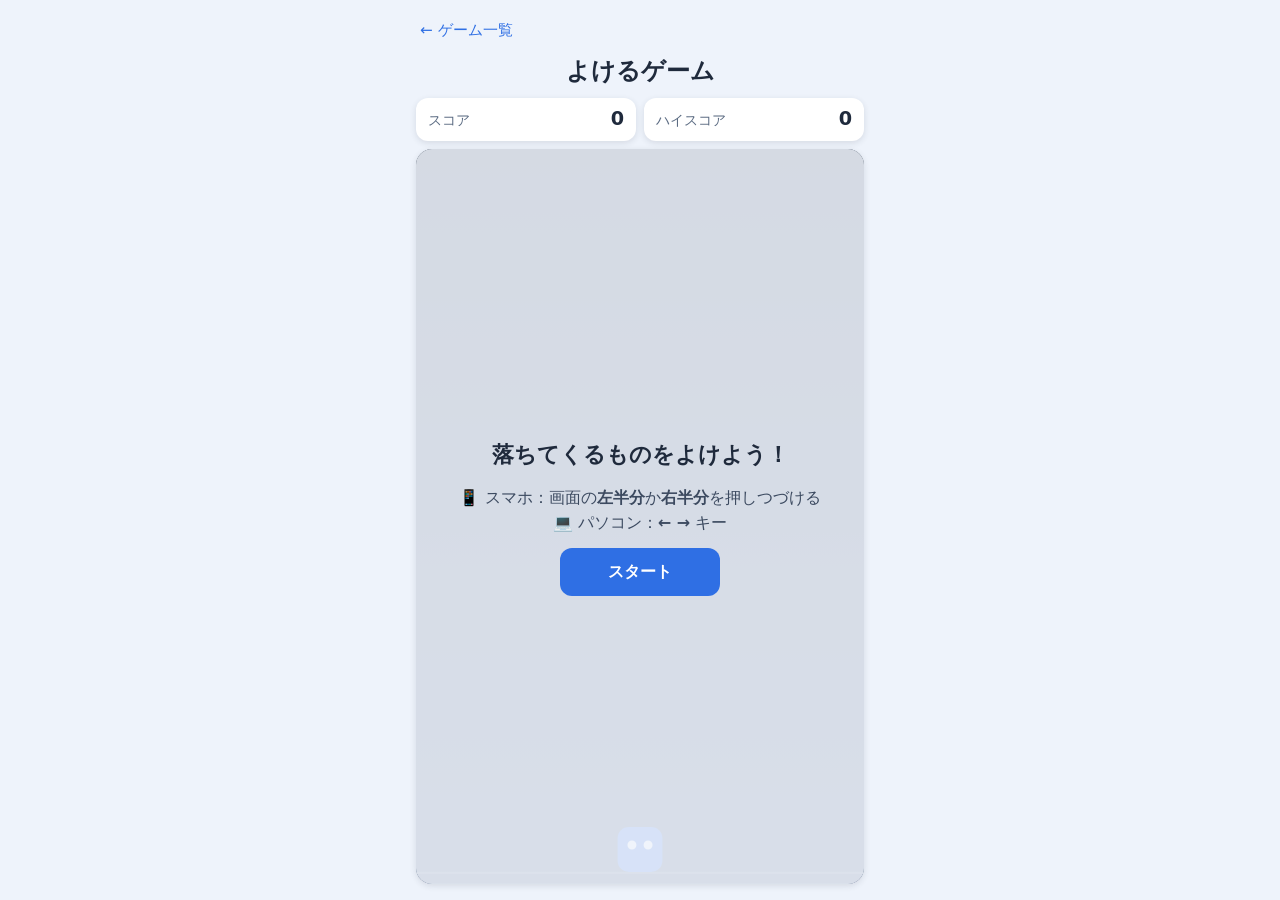
==== dodge/index.html @ 6bb7739e "落ちてくるものをよけるゲームを追加 - dodge/ に新しいゲーム（index.html・style.css・script.js）を作成 - 矢印キーと、画面の左右半分の長押しでプレイヤーを操作 -" ====
<!DOCTYPE html>
<html lang="ja">
<head>
  <meta charset="UTF-8">
  <!-- スマホの画面幅に合わせて表示し、指で拡大・縮小されないようにする設定 -->
  <meta name="viewport" content="width=device-width, initial-scale=1, maximum-scale=1, user-scalable=no">
  <title>よけるゲーム</title>
  <link rel="stylesheet" href="style.css">
</head>
<body>
  <main class="card">
    <!-- 一覧ページに戻るリンク。「../」は「1つ上のフォルダ」という意味 -->
    <a class="home-link" href="../index.html">← ゲーム一覧</a>
    <h1>よけるゲーム</h1>

    <!-- 今のスコアとハイスコア -->
    <dl class="status">
      <div><dt>スコア</dt><dd id="score">0</dd></div>
      <div><dt>ハイスコア</dt><dd id="high-score">0</dd></div>
    </dl>

    <!-- ゲーム画面。canvas（キャンバス）は JavaScript で絵を描ける「板」 -->
    <div class="stage" id="stage">
      <canvas id="game" aria-label="ゲーム画面"></canvas>

      <!-- ① スタート画面（ゲーム画面の上に重ねて表示） -->
      <section class="overlay" id="screen-start">
        <p class="overlay-title">落ちてくるものをよけよう！</p>
        <ul class="howto">
          <li>📱 スマホ：画面の<strong>左半分</strong>か<strong>右半分</strong>を押しつづける</li>
          <li>💻 パソコン：<strong>← →</strong> キー</li>
        </ul>
        <button type="button" class="primary" id="start-button">スタート</button>
      </section>

      <!-- ② ゲームオーバー画面（最初はかくしておく） -->
      <section class="overlay" id="screen-over" hidden>
        <p class="overlay-title">ゲームオーバー</p>
        <p class="final-score">スコア <span id="final-score">0</span></p>
        <p id="new-record" class="new-record" hidden>🎉 ハイスコア更新！</p>
        <button type="button" class="primary" id="retry-button">もう一回</button>
      </section>
    </div>
  </main>

  <script src="script.js"></script>
</body>
</html>
---- dodge/style.css ----
/* ===== 全体 ===== */
* {
  box-sizing: border-box; /* 幅の計算に余白や枠線をふくめる（はみ出し防止） */
}

html,
body {
  height: 100%;
}

body {
  margin: 0;
  background: #eef3fb;
  color: #1f2a3c;
  font-family: system-ui, -apple-system, "Hiragino Sans", "Noto Sans JP", sans-serif;
  line-height: 1.6;
  overflow: hidden;          /* ゲーム中に画面がスクロールしないようにする */
}

/* hidden 属性が付いた画面は必ずかくす */
[hidden] {
  display: none !important;
}

/* 真ん中に置くカード。スマホでは画面いっぱい、パソコンでは幅480pxまで。
   高さは画面の高さぴったり（dvh はスマホのアドレスバーを除いた高さ） */
.card {
  display: flex;
  flex-direction: column;
  max-width: 480px;
  height: 100vh;
  height: 100dvh;
  margin: 0 auto;
  padding: 16px 16px 16px;
}

/* 一覧ページに戻るリンク。指で押しやすいように高さを44px取る */
.home-link {
  align-self: flex-start;
  display: inline-flex;
  align-items: center;
  min-height: 44px;
  margin: -8px 0 0;
  padding: 0 4px;
  color: #2f6fe4;
  font-size: 0.95rem;
  text-decoration: none;
  touch-action: manipulation;
}

.home-link:hover {
  text-decoration: underline;
}

h1 {
  margin: 0 0 8px;
  text-align: center;
  font-size: 1.5rem;
}

/* ===== スコア表示 ===== */
.status {
  display: flex;
  gap: 8px;
  margin: 0 0 8px;
}

.status div {
  flex: 1;
  display: flex;
  justify-content: space-between;
  align-items: baseline;
  padding: 6px 12px;
  background: #fff;
  border-radius: 12px;
  box-shadow: 0 2px 6px rgba(31, 42, 60, 0.12);
}

.status dt {
  color: #5b6b82;
  font-size: 0.9rem;
}

.status dd {
  margin: 0;
  font-size: 1.2rem;
  font-weight: bold;
  font-variant-numeric: tabular-nums; /* 数字の幅をそろえて、ガタガタ動かないようにする */
}

/* ===== ゲーム画面 ===== */
/* 残りの高さをぜんぶ使う（flex: 1） */
.stage {
  position: relative;        /* 中の overlay をこの上に重ねるための基準 */
  flex: 1;
  min-height: 0;
  border-radius: 16px;
  overflow: hidden;
  box-shadow: 0 2px 6px rgba(31, 42, 60, 0.12);
}

#game {
  display: block;
  width: 100%;
  height: 100%;
  touch-action: none;        /* タッチしても画面が動いたり拡大したりしないようにする */
  user-select: none;         /* 長押しで文字選択されないようにする */
  -webkit-user-select: none;
  -webkit-touch-callout: none; /* iPhone の長押しメニューを出さない */
}

/* スタート画面・ゲームオーバー画面。ゲーム画面の上に半透明で重ねる */
.overlay {
  position: absolute;
  inset: 0;                  /* 上下左右ぴったり広げる */
  display: flex;
  flex-direction: column;
  align-items: center;
  justify-content: center;
  gap: 12px;
  padding: 16px;
  background: rgba(238, 243, 251, 0.88);
  text-align: center;
}

.overlay-title {
  margin: 0;
  font-size: 1.4rem;
  font-weight: bold;
}

.howto {
  margin: 0;
  padding: 0;
  list-style: none;
  color: #3c4a60;
}

.final-score {
  margin: 0;
  font-size: 1.3rem;
}

#final-score {
  font-size: 2rem;
  font-weight: bold;
  color: #2f6fe4;
}

.new-record {
  margin: 0;
  font-weight: bold;
  color: #e4572f;
}

/* ===== ボタン ===== */
button {
  font: inherit;
  min-height: 48px;          /* 指で押しやすい高さ */
  border: none;
  border-radius: 12px;
  cursor: pointer;
  touch-action: manipulation; /* ダブルタップで拡大されないようにする */
}

button:active {
  transform: scale(0.97);    /* 押したときに少し小さくして「押した感」を出す */
}

.primary {
  min-width: 160px;
  background: #2f6fe4;
  color: #fff;
  font-weight: bold;
  padding: 0 20px;
}
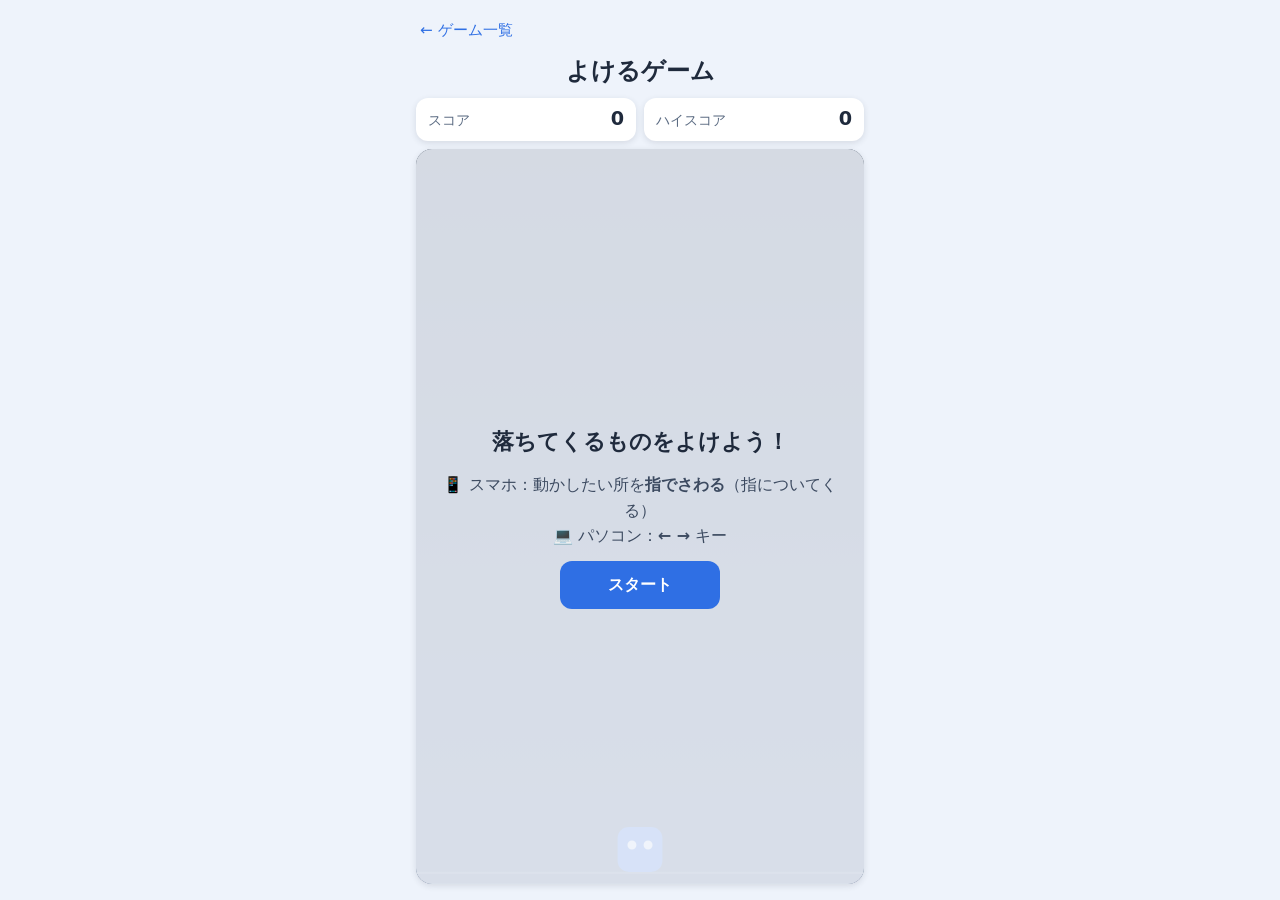
==== commit dbacee78: "よけるゲームに一時停止を追加し、スマホ操作を指についてくる方式に変更 - タブやアプリを切りかえたら一時停止し、「タップで再開」を表示 - 再開はタップ、または Enter・スペースキーで行い、止まっ" ====
--- a/dodge/index.html
+++ b/dodge/index.html
@@ -27,7 +27,7 @@
       <section class="overlay" id="screen-start">
         <p class="overlay-title">落ちてくるものをよけよう！</p>
         <ul class="howto">
-          <li>📱 スマホ：画面の<strong>左半分</strong>か<strong>右半分</strong>を押しつづける</li>
+          <li>📱 スマホ：動かしたい所を<strong>指でさわる</strong>（指についてくる）</li>
           <li>💻 パソコン：<strong>← →</strong> キー</li>
         </ul>
         <button type="button" class="primary" id="start-button">スタート</button>
@@ -40,6 +40,12 @@
         <p id="new-record" class="new-record" hidden>🎉 ハイスコア更新！</p>
         <button type="button" class="primary" id="retry-button">もう一回</button>
       </section>
+
+      <!-- ③ 一時停止画面（最初はかくしておく）。画面全体がボタンになっていて、どこをタップしても再開する -->
+      <button type="button" class="overlay pause-overlay" id="screen-pause" hidden>
+        <span class="overlay-title">一時停止中</span>
+        <span class="pause-hint">タップで再開</span>
+      </button>
     </div>
   </main>
 
--- a/dodge/style.css
+++ b/dodge/style.css
@@ -147,6 +147,28 @@
   color: #2f6fe4;
 }
 
+/* 一時停止画面。全体が1つの大きなボタンなので、ボタンの見た目を消して画面いっぱいにする */
+.pause-overlay {
+  width: 100%;
+  min-height: 0;
+  border-radius: 0;
+  color: inherit;
+  cursor: pointer;
+}
+
+.pause-overlay:active {
+  transform: none;           /* 画面ごと縮まないようにする */
+}
+
+.pause-hint {
+  padding: 10px 28px;
+  border-radius: 12px;
+  background: #2f6fe4;
+  color: #fff;
+  font-size: 1.3rem;
+  font-weight: bold;
+}
+
 .new-record {
   margin: 0;
   font-weight: bold;
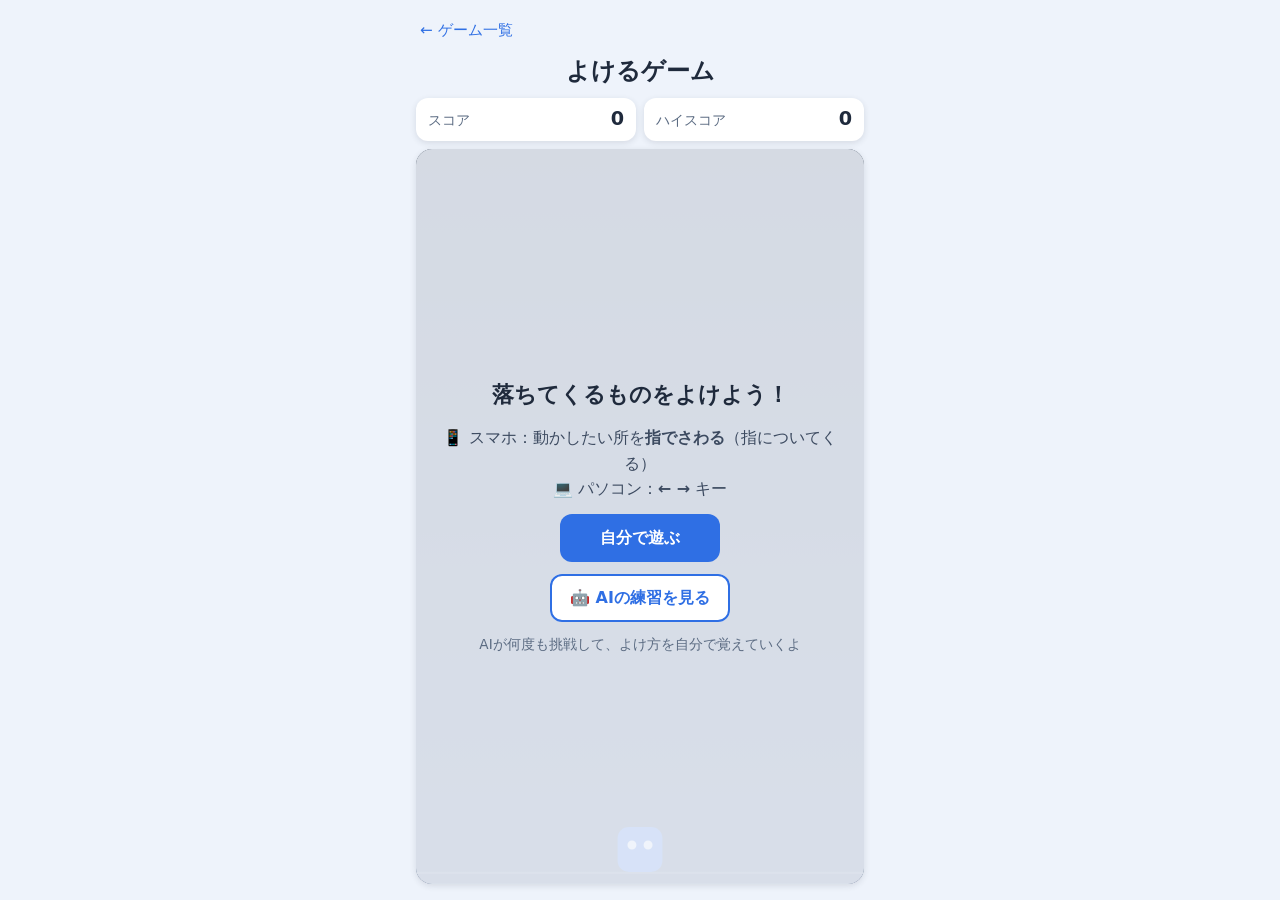
==== commit 9e740467: "よけるゲームにQ学習で練習する「AIモード」を追加 - スタート画面に「AIの練習を見る」ボタンを追加（自分で遊ぶモードはそのまま） - AIの頭脳（Qテーブル・行動の選び方・学習・保存）と成長グラフ" ====
--- a/dodge/index.html
+++ b/dodge/index.html
@@ -13,8 +13,8 @@
     <a class="home-link" href="../index.html">← ゲーム一覧</a>
     <h1>よけるゲーム</h1>
 
-    <!-- 今のスコアとハイスコア -->
-    <dl class="status">
+    <!-- 今のスコアとハイスコア（人間が遊ぶときだけ表示） -->
+    <dl class="status" id="status">
       <div><dt>スコア</dt><dd id="score">0</dd></div>
       <div><dt>ハイスコア</dt><dd id="high-score">0</dd></div>
     </dl>
@@ -30,7 +30,9 @@
           <li>📱 スマホ：動かしたい所を<strong>指でさわる</strong>（指についてくる）</li>
           <li>💻 パソコン：<strong>← →</strong> キー</li>
         </ul>
-        <button type="button" class="primary" id="start-button">スタート</button>
+        <button type="button" class="primary" id="start-button">自分で遊ぶ</button>
+        <button type="button" class="secondary" id="ai-button">🤖 AIの練習を見る</button>
+        <p class="ai-note" id="ai-note">AIが何度も挑戦して、よけ方を自分で覚えていくよ</p>
       </section>
 
       <!-- ② ゲームオーバー画面（最初はかくしておく） -->
@@ -47,8 +49,52 @@
         <span class="pause-hint">タップで再開</span>
       </button>
     </div>
+
+    <!-- AIパネル（AIモードのときだけ表示） -->
+    <section class="ai-panel" id="ai-panel" hidden>
+      <!-- 早送りボタン。aria-pressed="true" が今選ばれているボタン -->
+      <div class="speed-buttons" role="group" aria-label="早送り">
+        <button type="button" data-speed="1" aria-pressed="true">×1</button>
+        <button type="button" data-speed="10" aria-pressed="false">×10</button>
+        <button type="button" data-speed="100" aria-pressed="false">×100</button>
+        <button type="button" data-speed="max" aria-pressed="false">最速</button>
+      </div>
+
+      <!-- 練習の記録 -->
+      <dl class="ai-stats">
+        <div><dt>練習</dt><dd><span id="ai-episodes">0</span>回</dd></div>
+        <div><dt>今回</dt><dd id="ai-score">0</dd></div>
+        <div><dt>最高</dt><dd id="ai-best">0</dd></div>
+        <div class="wide"><dt>直近20回の平均</dt><dd id="ai-average">0</dd></div>
+        <div class="wide"><dt>冒険する確率（ε）</dt><dd id="ai-epsilon">100%</dd></div>
+      </dl>
+
+      <!-- 成長グラフ -->
+      <div class="chart-box">
+        <canvas id="ai-chart" aria-label="練習スコアの移り変わりのグラフ"></canvas>
+      </div>
+
+      <!-- 本番モードの記録（練習のグラフとは別） -->
+      <dl class="ai-stats test-stats" id="ai-test-stats">
+        <div class="test-title"><dt>本番</dt><dd><span id="ai-test-count">0</span>回</dd></div>
+        <div><dt>最新</dt><dd id="ai-test-last">-</dd></div>
+        <div><dt>最高</dt><dd id="ai-test-best">-</dd></div>
+        <div><dt>平均</dt><dd id="ai-test-average">-</dd></div>
+      </dl>
+
+      <div class="ai-actions">
+        <button type="button" class="test-button" id="ai-test-button" aria-pressed="false">本番モード</button>
+        <button type="button" id="ai-save-button">保存</button>
+        <button type="button" id="ai-reset-button">学習をリセット</button>
+        <button type="button" id="ai-quit-button">やめる</button>
+      </div>
+      <!-- 「保存しました」などのお知らせ。aria-live は読み上げソフトにも知らせる設定 -->
+      <p class="ai-message" id="ai-message" aria-live="polite"></p>
+    </section>
   </main>
 
+  <!-- ai.js（AIの頭脳）を先に読みこんで、script.js（ゲーム本体）から使えるようにする -->
+  <script src="ai.js"></script>
   <script src="script.js"></script>
 </body>
 </html>
--- a/dodge/style.css
+++ b/dodge/style.css
@@ -196,3 +196,166 @@
   font-weight: bold;
   padding: 0 20px;
 }
+
+/* スタート画面の「AIの練習を見る」ボタン（白地に青い文字） */
+.secondary {
+  min-width: 160px;
+  padding: 0 20px;
+  background: #fff;
+  color: #2f6fe4;
+  font-weight: bold;
+  box-shadow: inset 0 0 0 2px #2f6fe4; /* 内側に線を引いてふちどりにする */
+}
+
+.ai-note {
+  margin: 0;
+  color: #5b6b82;
+  font-size: 0.85rem;
+}
+
+/* ===== AIモード ===== */
+/* AIモードでは、パネルが入るように画面のスクロールを許す */
+body.ai-mode {
+  overflow: auto;
+}
+
+body.ai-mode .card {
+  height: auto;
+  min-height: 100vh;
+  min-height: 100dvh;
+}
+
+/* ゲーム画面の高さ：画面の高さの半分くらい（小さすぎ・大きすぎにならないように範囲を決める） */
+body.ai-mode .stage {
+  flex: none;
+  height: clamp(240px, 52dvh, 520px);
+}
+
+/* AIモードではゲーム画面をさわってもスクロールできるようにする */
+body.ai-mode #game {
+  touch-action: pan-y;
+}
+
+.ai-panel {
+  display: flex;
+  flex-direction: column;
+  gap: 8px;
+  margin-top: 8px;
+}
+
+/* ボタンを横に並べる。入りきらないときは次の行に折り返す（flex-wrap） */
+.speed-buttons,
+.ai-actions {
+  display: flex;
+  flex-wrap: wrap;
+  gap: 6px;
+}
+
+.speed-buttons button,
+.ai-actions button {
+  flex: 1 1 0;
+  min-height: 44px;
+  padding: 0 8px;
+  background: #fff;
+  color: #1f2a3c;
+  font-size: 0.95rem;
+  box-shadow: 0 1px 4px rgba(31, 42, 60, 0.15);
+  white-space: nowrap;
+}
+
+/* 選ばれている（押されている）ボタンは青くする */
+.speed-buttons button[aria-pressed="true"],
+.test-button[aria-pressed="true"] {
+  background: #2f6fe4;
+  color: #fff;
+  font-weight: bold;
+}
+
+.ai-actions .test-button {
+  flex-basis: 100%;            /* 本番モードボタンは1行まるごと使って目立たせる */
+  background: #27a96b;
+  color: #fff;
+  font-weight: bold;
+}
+
+/* 練習の数字。横を6つに区切り、ふつうの箱は2つ分（1行に3個）、
+   .wide の箱は3つ分（1行に2個）の幅を使う */
+.ai-stats {
+  display: grid;
+  grid-template-columns: repeat(6, 1fr);
+  gap: 6px;
+  margin: 0;
+}
+
+.ai-stats div {
+  grid-column: span 2;
+  min-width: 0;
+  padding: 4px 8px;
+  background: #fff;
+  border-radius: 10px;
+  box-shadow: 0 1px 4px rgba(31, 42, 60, 0.12);
+  text-align: center;
+}
+
+.ai-stats div.wide {
+  grid-column: span 3;
+}
+
+.ai-stats dt {
+  white-space: nowrap;
+  color: #5b6b82;
+  font-size: 0.75rem;
+}
+
+.ai-stats dd {
+  margin: 0;
+  font-weight: bold;
+  font-variant-numeric: tabular-nums;
+}
+
+/* 本番の記録。本番モード中は緑のふちどりで目立たせる */
+.test-stats {
+  grid-template-columns: repeat(4, 1fr);
+}
+
+.test-stats div {
+  grid-column: auto;
+  padding: 4px 2px;            /* 4つ並ぶので、左右の余白を少なくする */
+}
+
+.test-stats dd {
+  white-space: nowrap;         /* 「2428回」の「回」だけ次の行に行かないようにする */
+  font-size: 0.95rem;
+}
+
+.test-stats.active div {
+  box-shadow: inset 0 0 0 2px #27a96b;
+}
+
+.test-title dt {
+  color: #27a96b;
+  font-weight: bold;
+}
+
+/* 成長グラフの入れもの */
+.chart-box {
+  height: 130px;
+  padding: 6px;
+  background: #fff;
+  border-radius: 12px;
+  box-shadow: 0 1px 4px rgba(31, 42, 60, 0.12);
+}
+
+#ai-chart {
+  display: block;
+  width: 100%;
+  height: 100%;
+}
+
+.ai-message {
+  min-height: 1.4em;
+  margin: 0;
+  color: #27a96b;
+  font-size: 0.9rem;
+  text-align: center;
+}
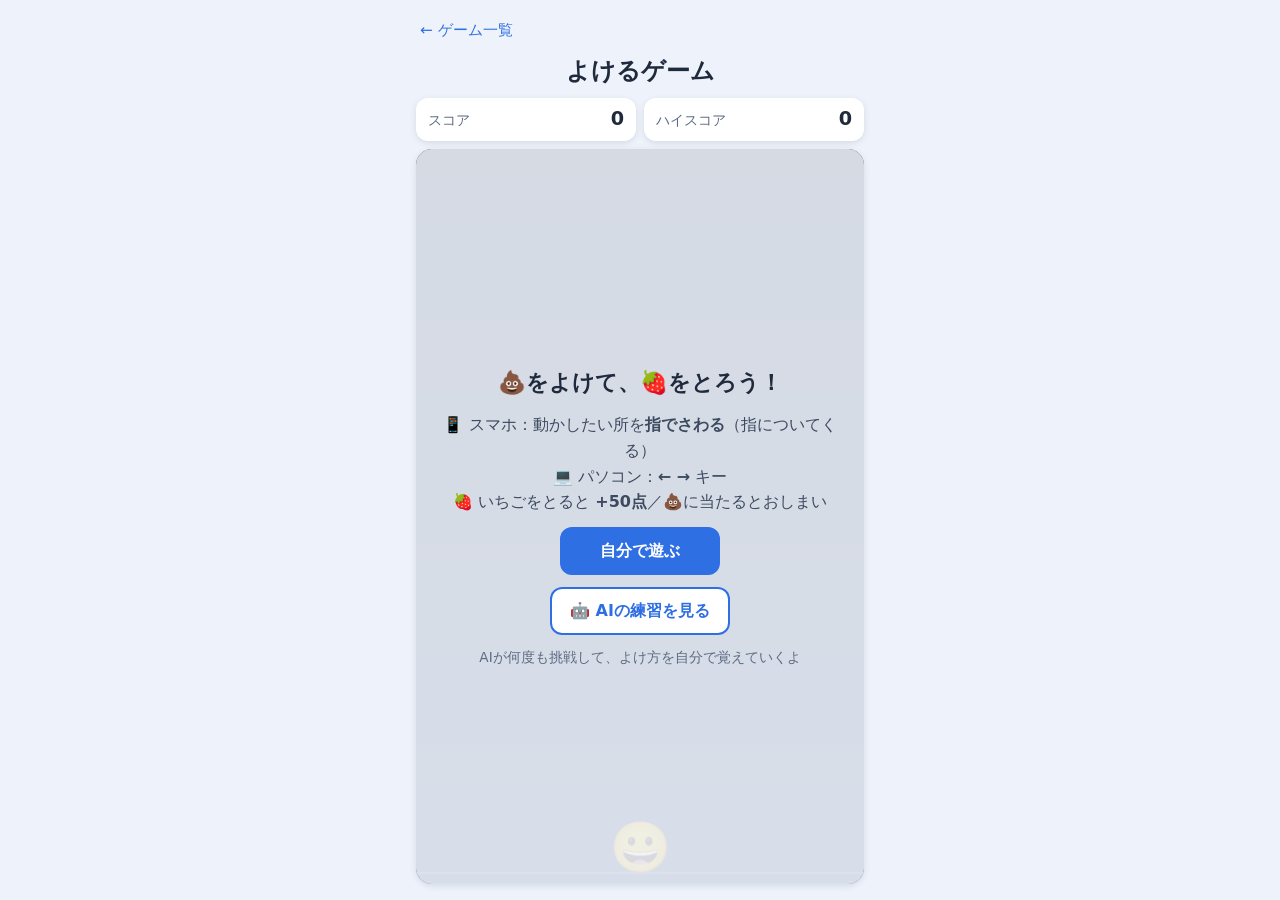
==== commit e7f492eb: "よけるゲームに🍓いちごを追加し、💩と😀の見た目に変更 - 落ちてくる玉を💩の絵文字に、プレイヤーを😀（当たると😵）に変更 - とると+50点になる🍓いちごを追加（「+50」の文字も表示） - AIがい" ====
--- a/dodge/index.html
+++ b/dodge/index.html
@@ -25,10 +25,11 @@
 
       <!-- ① スタート画面（ゲーム画面の上に重ねて表示） -->
       <section class="overlay" id="screen-start">
-        <p class="overlay-title">落ちてくるものをよけよう！</p>
+        <p class="overlay-title">💩をよけて、🍓をとろう！</p>
         <ul class="howto">
           <li>📱 スマホ：動かしたい所を<strong>指でさわる</strong>（指についてくる）</li>
           <li>💻 パソコン：<strong>← →</strong> キー</li>
+          <li>🍓 いちごをとると <strong>+50点</strong>／💩に当たるとおしまい</li>
         </ul>
         <button type="button" class="primary" id="start-button">自分で遊ぶ</button>
         <button type="button" class="secondary" id="ai-button">🤖 AIの練習を見る</button>
